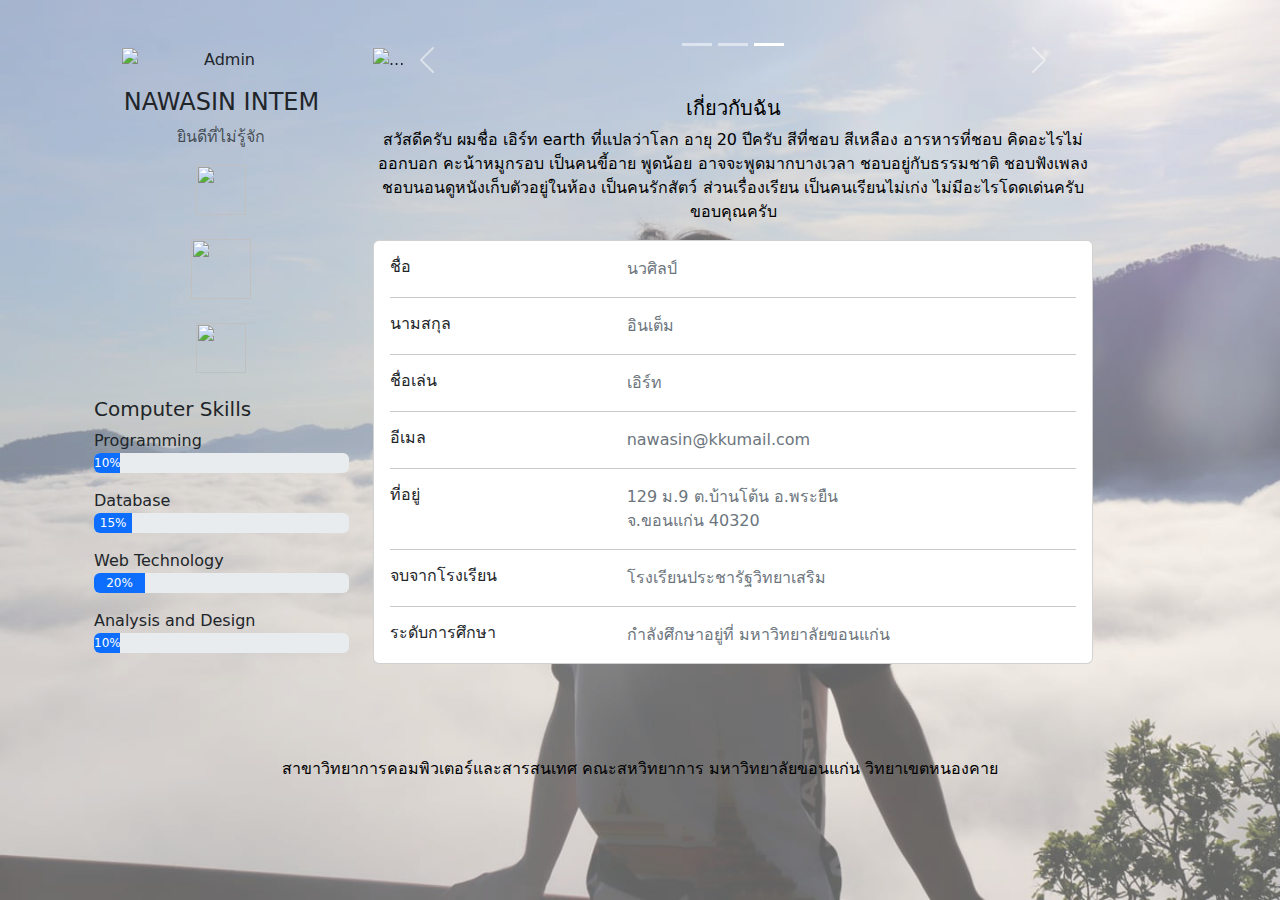
==== index.html @ e89f7815 "create" ====
<!DOCTYPE html>
<html lang="en">
<head>
	
	<meta charset="utf-8">
    <meta name="viewport" content="width=device-width, initial-scale=1">
    <link href="https://cdn.jsdelivr.net/npm/bootstrap@5.2.0-beta1/dist/css/bootstrap.min.css" rel="stylesheet">
    <title>Bootstrap Example</title>
	
    <!-- CSS only -->
    <link rel="stylesheet" href="index.css" />
    <link href="https://cdn.jsdelivr.net/npm/bootstrap@5.2.0-beta1/dist/css/bootstrap.min.css" rel="stylesheet" 
	integrity="sha384-0evHe/X+R7YkIZDRvuzKMRqM+OrBnVFBL6DOitfPri4tjfHxaWutUpFmBp4vmVor" crossorigin="anonymous">
 
 
 <style>
      
      body {
        background-image: url('background.png') ;
        background-repeat: no-repeat;
        background-attachment: fixed;
        background-size: 100% 100%;
        
      }
    </style>


</head>
<body>


	<section>

   
        <div class="container py-5">
	
    <div class="container">
        <div class="main-body">
              <div class="row gutters-sm">
                <div class="col-md-3 mb-3">
                 
                    <div class="card-body">
                      <div class="d-flex flex-column align-items-center text-center">

						
						<img src="001.JPG" alt="Admin" width="200">
                        <div class="mt-3">
                          <h4>NAWASIN INTEM</h4>
                          <p class="text-muted">ยินดีที่ไม่รู้จัก</p>
                   

					<div class="eee">
							<a href="https://www.facebook.com/profile.php?id=100006673270838"><img src="fb.png" style="width:50px;height:50px;" ></a>
							<br><br>
							<a href="https://www.instagram.com/earth_nawasin/?fbclid=IwAR3QD7jzgbNIcK0d4KxOj9MslkmkXD9B1OK5Hrv92tDfX5_78X2kVgidBdM">
								<img src="ig.png"  style="width:60px;height:60px;"></a>
							<br><br>
							<a href="https://github.com/nawasin-earth"><img src="git.png" style="width:50px;height:50px;" ></a>
							<br>
					</div>
				
                        </div>
                      </div>
                    </div>
               


				<br>
				<div class="d-flex-column align-items-center">
				<div class="col">
					
					  	<h5>Computer Skills</h5>
					  	<h7>Programming</h7>
					 	 <div class="progress mb-3" style="height: 20px">
						<div class="progress-bar bg-primary" role="progressbar" style="width: 10%" aria-valuenow="10" aria-valuemin="0" aria-valuemax="100">10%</div>
					 	 </div>
					  	<h7>Database</h7>
					 	 <div class="progress mb-3" style="height: 20px">
						<div class="progress-bar bg-primary" role="progressbar" style="width: 15%" aria-valuenow="15" aria-valuemin="0" aria-valuemax="100">15%</div>
					 	 </div>
					 	 <h7>Web Technology</h7>
					 	 <div class="progress mb-3" style="height: 20px">
						<div class="progress-bar bg-primary" role="progressbar" style="width: 20%" aria-valuenow="20" aria-valuemin="0" aria-valuemax="100">20%</div>
					 	 </div>
						<h7>Analysis and Design</h7>
				 		 <div class="progress mb-3" style="height: 20px">
						<div class="progress-bar bg-primary" role="progressbar" style="width: 10%" aria-valuenow="10" aria-valuemin="0" aria-valuemax="100">10%</div>
				  		</div>
					
		  		</div>
				</div>

                </div>

                <div class="col-md-8">

					
						<div id="carouselExampleIndicators" class="carousel slide" data-bs-ride="true">
						   <div class="carousel-indicators">
							 <button type="button" data-bs-target="#carouselExampleIndicators" data-bs-slide-to="0" class="" aria-label="สไลด์ 1"></button>
							 <button type="button" data-bs-target="#carouselExampleIndicators" data-bs-slide-to="1" aria-label="สไลด์2" class=""></button>
							 <button type="button" data-bs-target="#carouselExampleIndicators" data-bs-slide-to="2" aria-label="สไลด์ 3" class="active" aria-current="true"></button>
						   </div>
						   
						   <div class="carousel-inner">
							   <div class="carousel-item active">
								 <img src="004.jpg" class="d-block w-100" alt="...">
							   </div>
							   <div class="carousel-item">
								 <img src="003.jpg" class="d-block w-100" alt="...">
							   </div>
							   <div class="carousel-item">
								 <img src="002.jpg" class="d-block w-100" alt="...">
							   </div>
							 </div>
	   
						   <button class="carousel-control-prev" type="button" data-bs-target="#carouselExampleIndicators" data-bs-slide="prev">
							 <span class="carousel-control-prev-icon" aria-hidden="true"></span>
							 <span class="visually-hidden"><font style="vertical-align: inherit;"><font style="vertical-align: inherit;">ก่อนหน้า</font></font></span>
						   </button>
						   <button class="carousel-control-next" type="button" data-bs-target="#carouselExampleIndicators" data-bs-slide="next">
							 <span class="carousel-control-next-icon" aria-hidden="true"></span>
							 <span class="visually-hidden"><font style="vertical-align: inherit;"><font style="vertical-align: inherit;">ต่อไป</font></font></span>
						   </button>
						 </div>
						 <br>
					

						 <div class="text-center" style="color: rgb(0, 0, 0);">
							<h5>เกี่ยวกับฉัน</h5>
							<p>สวัสดีครับ ผมชื่อ เอิร์ท earth ที่แปลว่าโลก อายุ 20 ปีครับ 
              สีที่ชอบ สีเหลือง อารหารที่ชอบ คิดอะไรไม่ออกบอก คะน้าหมูกรอบ เป็นคนขี้อาย พูดน้อย 
              อาจจะพูดมากบางเวลา ชอบอยู่กับธรรมชาติ ชอบฟังเพลง ชอบนอนดูหนังเก็บตัวอยู่ในห้อง
              เป็นคนรักสัตว์ ส่วนเรื่องเรียน เป็นคนเรียนไม่เก่ง ไม่มีอะไรโดดเด่นครับ ขอบคุณครับ</p>
							</div>


                  <div class="card mt-0 mb-3" >
                    <div class="card-body">
                      <div class="row">
                        <div class="col-sm-4">
                          <h6 class="mb-0">ชื่อ</h6>
                        </div>
                        <div class="col-sm-5 text-secondary"> นวศิลป์
                        </div>
                      </div>
                      <hr>
                      <div class="row">
                        <div class="col-sm-4">
                          <h6 class="mb-0">นามสกุล</h6>
                        </div>
                        <div class="col-sm-5 text-secondary"> อินเต็ม
                        </div>
                      </div>
                      <hr>
                      <div class="row">
                        <div class="col-sm-4">
                          <h6 class="mb-0">ชื่อเล่น</h6>
                        </div>
                        <div class="col-sm-5 text-secondary"> เอิร์ท
                        </div>
                      </div>
                      <hr>
                      <div class="row">
                        <div class="col-sm-4">
                          <h6 class="mb-0">อีเมล</h6>
                        </div>
                        <div class="col-sm-5 text-secondary"> nawasin@kkumail.com
                        </div>
                      </div>
                      <hr>
                      <div class="row">
                        <div class="col-sm-4">
                          <h6 class="mb-0">ที่อยู่</h6>
                        </div>
                        <div class="col-sm-5 text-secondary"> 129 ม.9 ต.บ้านโต้น อ.พระยืน จ.ขอนแก่น 40320
                        </div>
                      </div>
                      <hr>
                      <div class="row">
                        <div class="col-sm-4">
                          <h6 class="mb-0">จบจากโรงเรียน</h6>
                        </div>
                        <div class="col-sm-5 text-secondary"> โรงเรียนประชารัฐวิทยาเสริม
                        </div>
                      </div>
                      <hr>
                      <div class="row">
                        <div class="col-sm-4">
                          <h6 class="mb-0">ระดับการศึกษา</h6>
                        </div>
                        <div class="col-sm-5 text-secondary"> กำลังศึกษาอยู่ที่ มหาวิทยาลัยขอนแก่น
                        </div>
                      </div>
                    </div>
                  </div>

                </div>
              </div>
            </div>
        </div>
    <!-- JavaScript Bundle with Popper -->
    <script src="https://cdn.jsdelivr.net/npm/bootstrap@5.2.0-beta1/dist/js/bootstrap.bundle.min.js" 
	integrity="sha384-pprn3073KE6tl6bjs2QrFaJGz5/SUsLqktiwsUTF55Jfv3qYSDhgCecCxMW52nD2" crossorigin="anonymous"></script>

	</div>
</section>

<div class="text-center" style="color: rgb(0, 0, 0);">
    <br>สาขาวิทยาการคอมพิวเตอร์และสารสนเทศ คณะสหวิทยาการ มหาวิทยาลัยขอนแก่น วิทยาเขตหนองคาย
	<br><br>
</div>

</body>
</html>
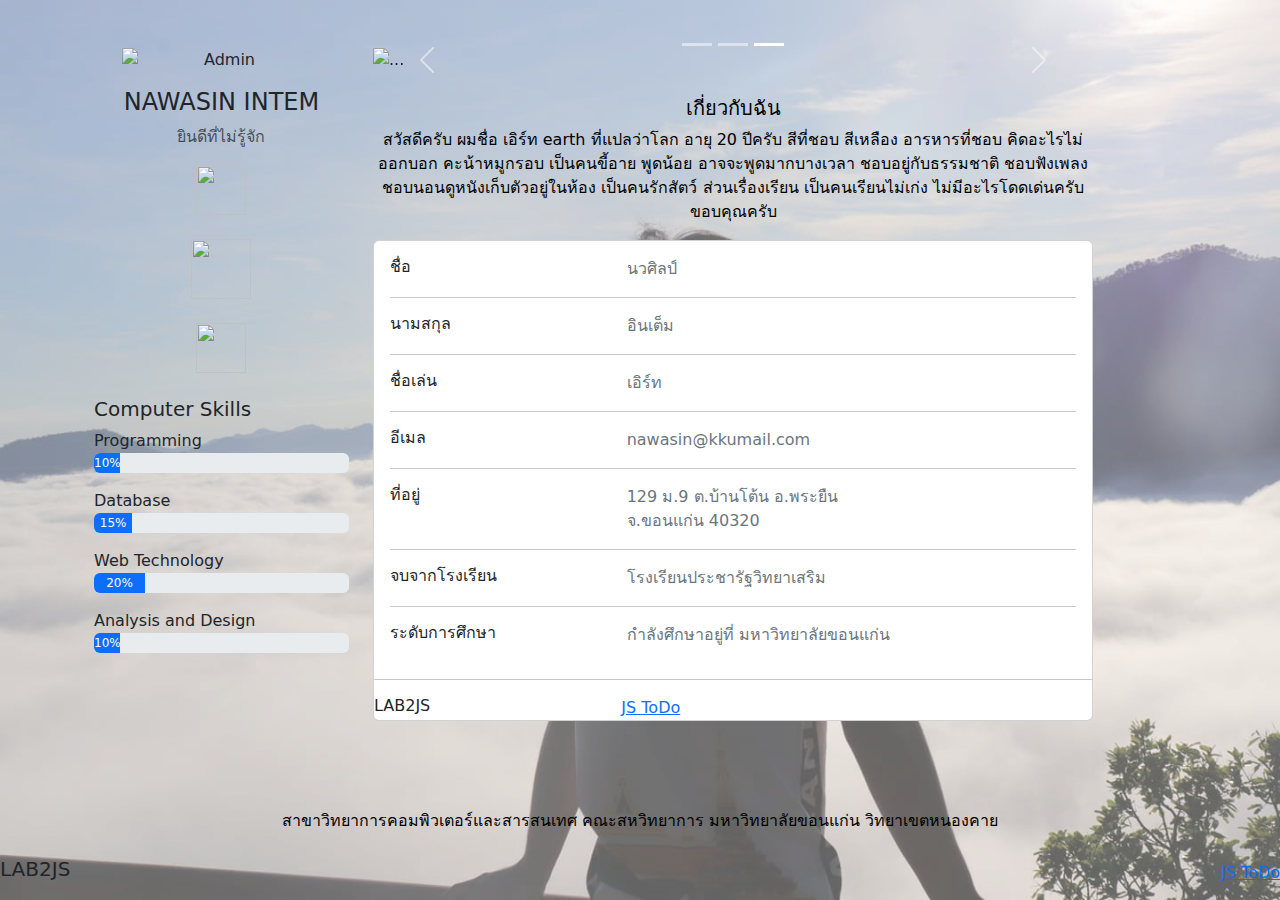
==== commit 41310070: "o" ====
--- a/index.html
+++ b/index.html
@@ -6,7 +6,7 @@
 	<meta charset="utf-8">
     <meta name="viewport" content="width=device-width, initial-scale=1">
     <link href="https://cdn.jsdelivr.net/npm/bootstrap@5.2.0-beta1/dist/css/bootstrap.min.css" rel="stylesheet">
-    <title>Bootstrap Example</title>
+    <title>The earth</title>
 	
     <!-- CSS only -->
     <link rel="stylesheet" href="index.css" />
@@ -194,6 +194,14 @@
                         </div>
                       </div>
                     </div>
+                    <hr>
+                    <div class="row">
+                      <div class="col-sm-4">
+                        <h6 class="mb-0">LAB2JS</h6>
+                      </div>
+                      <div class="col-sm-5 text-secondary"><a href="https://nawasin-earth.github.io/work/work/">JS ToDo</a>
+                      </div>
+                    </div>
                   </div>
 
                 </div>
@@ -211,6 +219,8 @@
     <br>สาขาวิทยาการคอมพิวเตอร์และสารสนเทศ คณะสหวิทยาการ มหาวิทยาลัยขอนแก่น วิทยาเขตหนองคาย
 	<br><br>
 </div>
+<li class="list-group-item d-flex justify-content-between align-items-center flex-wrap"><h5>LAB2JS</h5>
+  <a href="https://nawasin-earth.github.io/work/work/">JS ToDo</a></li>
 
 </body>
 </html>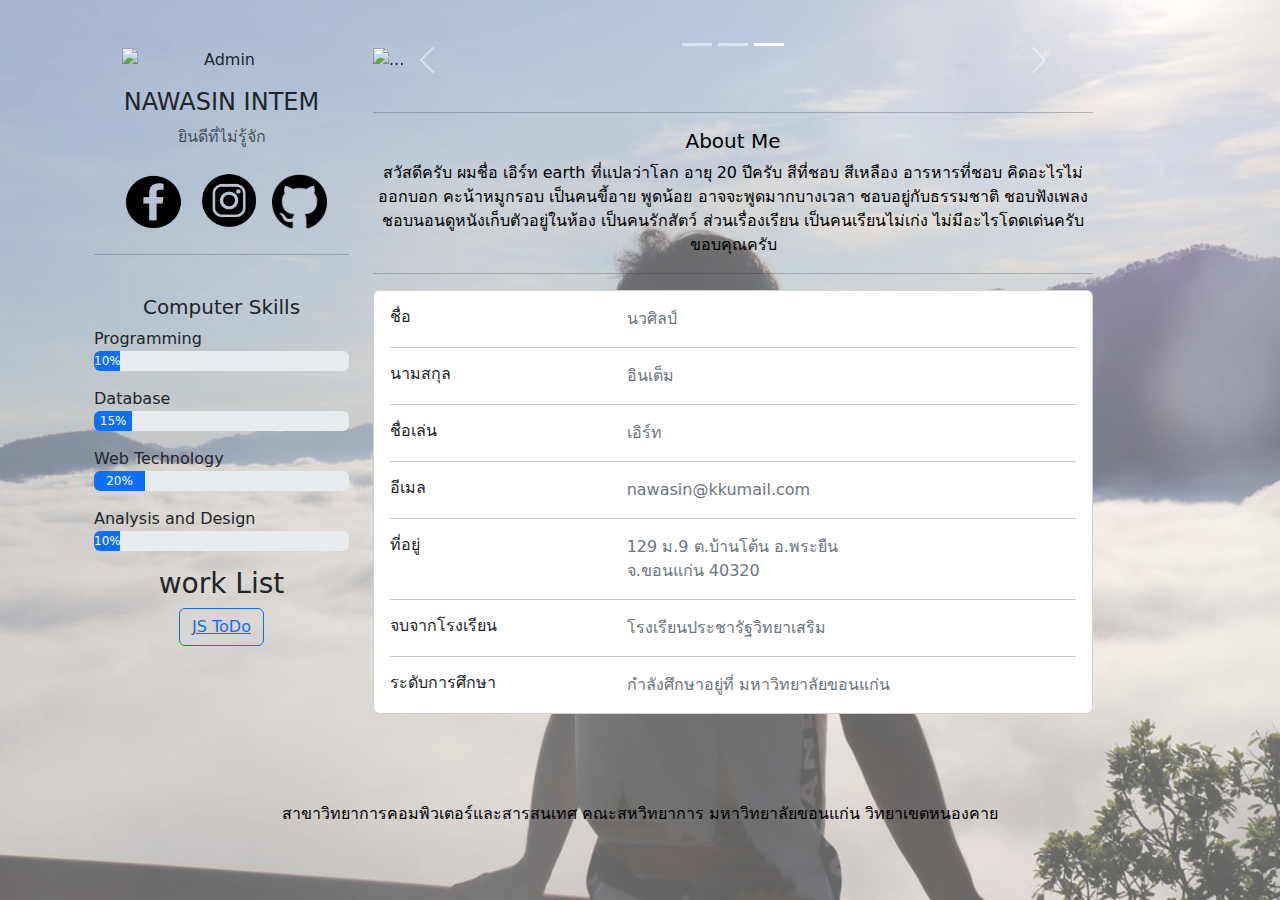
==== commit 7c5c9697: "new" ====
--- a/index.html
+++ b/index.html
@@ -48,29 +48,28 @@
                         <div class="mt-3">
                           <h4>NAWASIN INTEM</h4>
                           <p class="text-muted">ยินดีที่ไม่รู้จัก</p>
-                   
-
-					<div class="eee">
-							<a href="https://www.facebook.com/profile.php?id=100006673270838"><img src="fb.png" style="width:50px;height:50px;" ></a>
-							<br><br>
-							<a href="https://www.instagram.com/earth_nawasin/?fbclid=IwAR3QD7jzgbNIcK0d4KxOj9MslkmkXD9B1OK5Hrv92tDfX5_78X2kVgidBdM">
-								<img src="ig.png"  style="width:60px;height:60px;"></a>
-							<br><br>
-							<a href="https://github.com/nawasin-earth"><img src="git.png" style="width:50px;height:50px;" ></a>
-							<br>
-					</div>
+
+                          <div class="body">
+                            <a href="https://www.facebook.com/profile.php?id=100006673270838"><img src="fb.png" style="width:73px;height:73px;" ></a>
+                           
+                            <a href="https://www.instagram.com/earth_nawasin/?fbclid=IwAR3QD7jzgbNIcK0d4KxOj9MslkmkXD9B1OK5Hrv92tDfX5_78X2kVgidBdM">
+                              <img src="ig.png"  style="width:72px;height:72px;"></a>
+                         
+                            <a href="https://github.com/nawasin-earth"><img src="git.png" style="width:55px;height:55px;" ></a>
+                            <br>
+                        </div>
 				
                         </div>
                       </div>
                     </div>
                
 
-
+        <hr>
 				<br>
 				<div class="d-flex-column align-items-center">
 				<div class="col">
 					
-					  	<h5>Computer Skills</h5>
+					  	<center><h5>Computer Skills</h5></center>
 					  	<h7>Programming</h7>
 					 	 <div class="progress mb-3" style="height: 20px">
 						<div class="progress-bar bg-primary" role="progressbar" style="width: 10%" aria-valuenow="10" aria-valuemin="0" aria-valuemax="100">10%</div>
@@ -91,7 +90,19 @@
 		  		</div>
 				</div>
 
+        <center>
+          <h3>work List</h3>
+        <div class="btn-group-vertical" role="group" aria-label="Vertical button group">
+          <button  type="button" class="btn btn-outline-primary"><a href="https://nawasin-earth.github.io/work/work/">JS ToDo</a></button>
+         
+        </div>
+        </center>
+
+
+
                 </div>
+
+
 
                 <div class="col-md-8">
 
@@ -99,6 +110,7 @@
 						<div id="carouselExampleIndicators" class="carousel slide" data-bs-ride="true">
 						   <div class="carousel-indicators">
 							 <button type="button" data-bs-target="#carouselExampleIndicators" data-bs-slide-to="0" class="" aria-label="สไลด์ 1"></button>
+               
 							 <button type="button" data-bs-target="#carouselExampleIndicators" data-bs-slide-to="1" aria-label="สไลด์2" class=""></button>
 							 <button type="button" data-bs-target="#carouselExampleIndicators" data-bs-slide-to="2" aria-label="สไลด์ 3" class="active" aria-current="true"></button>
 						   </div>
@@ -126,15 +138,15 @@
 						 </div>
 						 <br>
 					
-
+             <hr>
 						 <div class="text-center" style="color: rgb(0, 0, 0);">
-							<h5>เกี่ยวกับฉัน</h5>
+							<h5>About Me</h5>
 							<p>สวัสดีครับ ผมชื่อ เอิร์ท earth ที่แปลว่าโลก อายุ 20 ปีครับ 
               สีที่ชอบ สีเหลือง อารหารที่ชอบ คิดอะไรไม่ออกบอก คะน้าหมูกรอบ เป็นคนขี้อาย พูดน้อย 
               อาจจะพูดมากบางเวลา ชอบอยู่กับธรรมชาติ ชอบฟังเพลง ชอบนอนดูหนังเก็บตัวอยู่ในห้อง
               เป็นคนรักสัตว์ ส่วนเรื่องเรียน เป็นคนเรียนไม่เก่ง ไม่มีอะไรโดดเด่นครับ ขอบคุณครับ</p>
 							</div>
-
+              <hr>
 
                   <div class="card mt-0 mb-3" >
                     <div class="card-body">
@@ -194,16 +206,9 @@
                         </div>
                       </div>
                     </div>
-                    <hr>
-                    <div class="row">
-                      <div class="col-sm-4">
-                        <h6 class="mb-0">LAB2JS</h6>
-                      </div>
-                      <div class="col-sm-5 text-secondary"><a href="https://nawasin-earth.github.io/work/work/">JS ToDo</a>
-                      </div>
-                    </div>
                   </div>
-
+                  
+                  
                 </div>
               </div>
             </div>
@@ -212,6 +217,7 @@
     <script src="https://cdn.jsdelivr.net/npm/bootstrap@5.2.0-beta1/dist/js/bootstrap.bundle.min.js" 
 	integrity="sha384-pprn3073KE6tl6bjs2QrFaJGz5/SUsLqktiwsUTF55Jfv3qYSDhgCecCxMW52nD2" crossorigin="anonymous"></script>
 
+
 	</div>
 </section>
 
@@ -219,8 +225,6 @@
     <br>สาขาวิทยาการคอมพิวเตอร์และสารสนเทศ คณะสหวิทยาการ มหาวิทยาลัยขอนแก่น วิทยาเขตหนองคาย
 	<br><br>
 </div>
-<li class="list-group-item d-flex justify-content-between align-items-center flex-wrap"><h5>LAB2JS</h5>
-  <a href="https://nawasin-earth.github.io/work/work/">JS ToDo</a></li>
 
 </body>
 </html>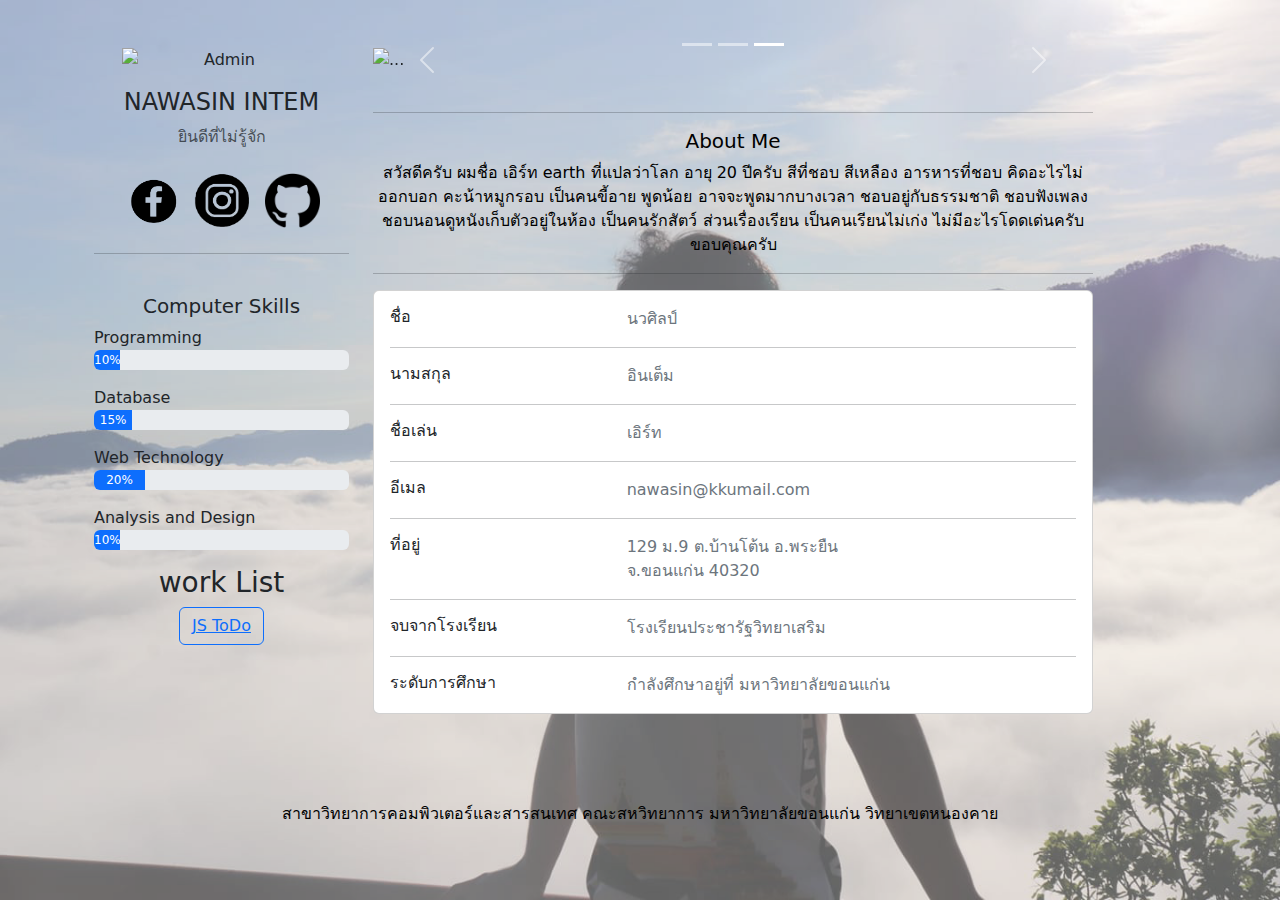
==== commit 1d3e3394: "create" ====
--- a/index.html
+++ b/index.html
@@ -50,7 +50,7 @@
                           <p class="text-muted">ยินดีที่ไม่รู้จัก</p>
 
                           <div class="body">
-                            <a href="https://www.facebook.com/profile.php?id=100006673270838"><img src="fb.png" style="width:73px;height:73px;" ></a>
+                            <a href="https://www.facebook.com/profile.php?id=100006673270838"><img src="fb.png" style="width:60px;height:60px;" ></a>
                            
                             <a href="https://www.instagram.com/earth_nawasin/?fbclid=IwAR3QD7jzgbNIcK0d4KxOj9MslkmkXD9B1OK5Hrv92tDfX5_78X2kVgidBdM">
                               <img src="ig.png"  style="width:72px;height:72px;"></a>
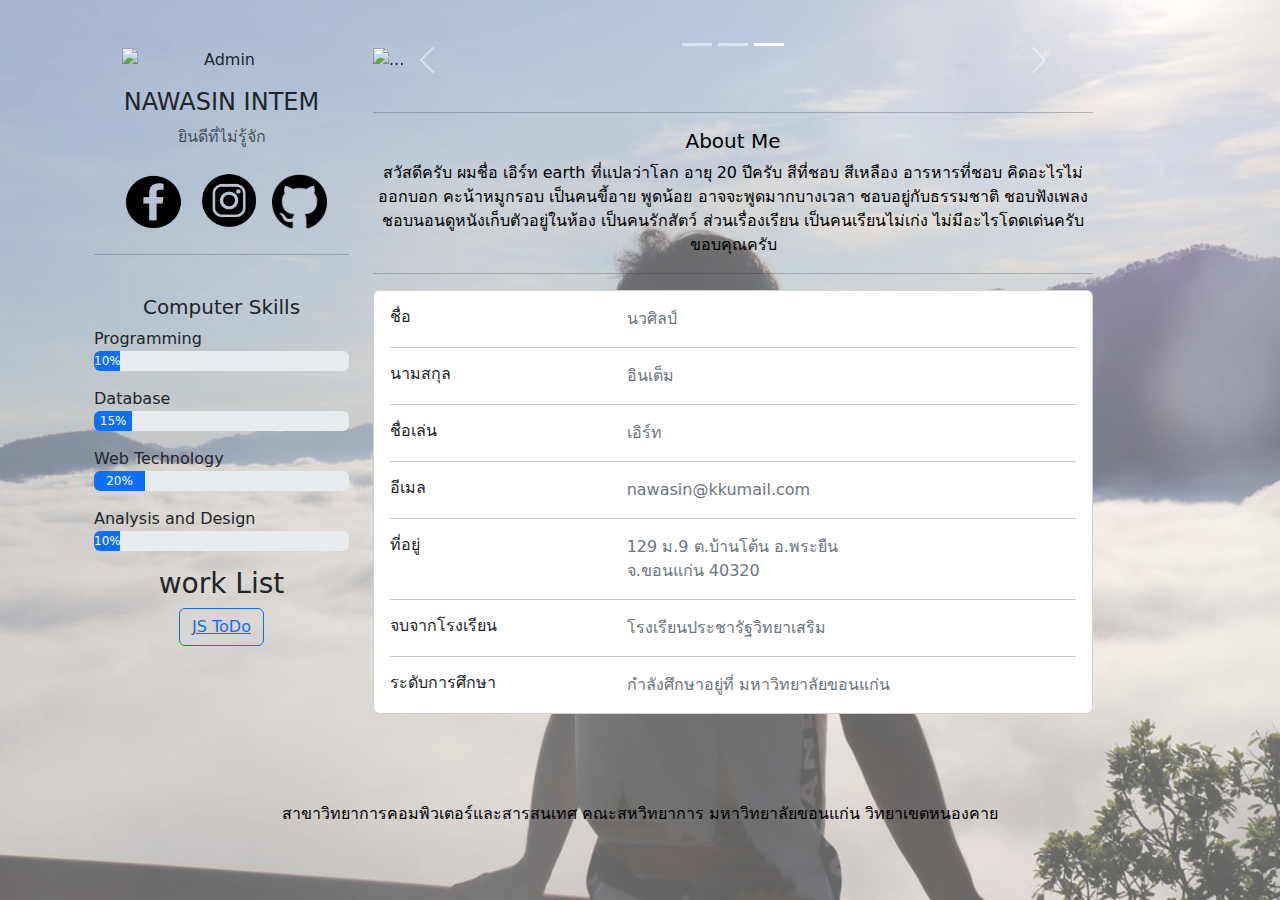
==== commit 578481d2: "new" ====
--- a/index.html
+++ b/index.html
@@ -50,7 +50,7 @@
                           <p class="text-muted">ยินดีที่ไม่รู้จัก</p>
 
                           <div class="body">
-                            <a href="https://www.facebook.com/profile.php?id=100006673270838"><img src="fb.png" style="width:60px;height:60px;" ></a>
+                            <a href="https://www.facebook.com/profile.php?id=100006673270838"><img src="fb.png" style="width:73px;height:73px;" ></a>
                            
                             <a href="https://www.instagram.com/earth_nawasin/?fbclid=IwAR3QD7jzgbNIcK0d4KxOj9MslkmkXD9B1OK5Hrv92tDfX5_78X2kVgidBdM">
                               <img src="ig.png"  style="width:72px;height:72px;"></a>
@@ -93,11 +93,10 @@
         <center>
           <h3>work List</h3>
         <div class="btn-group-vertical" role="group" aria-label="Vertical button group">
-          <button  type="button" class="btn btn-outline-primary"><a href="https://nawasin-earth.github.io/work/work/">JS ToDo</a></button>
+          <button  type="button" class="btn btn-outline-primary"><a href="https://nawasin-earth.github.io/work/work">JS ToDo</a></button>
          
         </div>
         </center>
-
 
 
                 </div>
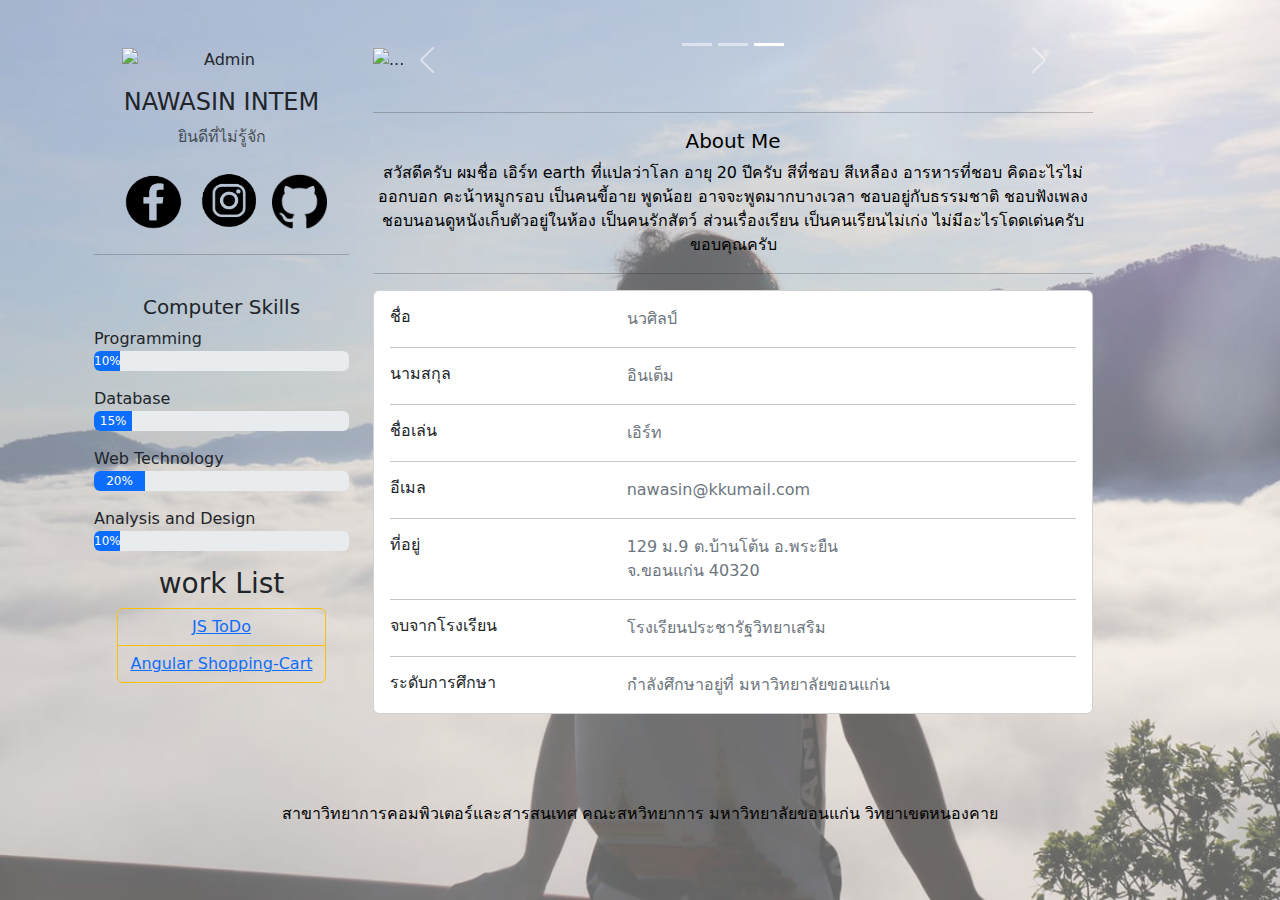
==== commit 371e00ca: "new" ====
--- a/index.html
+++ b/index.html
@@ -93,7 +93,8 @@
         <center>
           <h3>work List</h3>
         <div class="btn-group-vertical" role="group" aria-label="Vertical button group">
-          <button  type="button" class="btn btn-outline-primary"><a href="https://nawasin-earth.github.io/work/work">JS ToDo</a></button>
+          <button  type="button" class="btn btn-outline-warning"><a href="https://nawasin-earth.github.io/work">JS ToDo</a></button>
+          <button  type="button" class="btn btn-outline-warning"><a href="https://github.com/nawasin-earth/Angular_Shopping_Cart">Angular Shopping-Cart</a></button>
          
         </div>
         </center>
